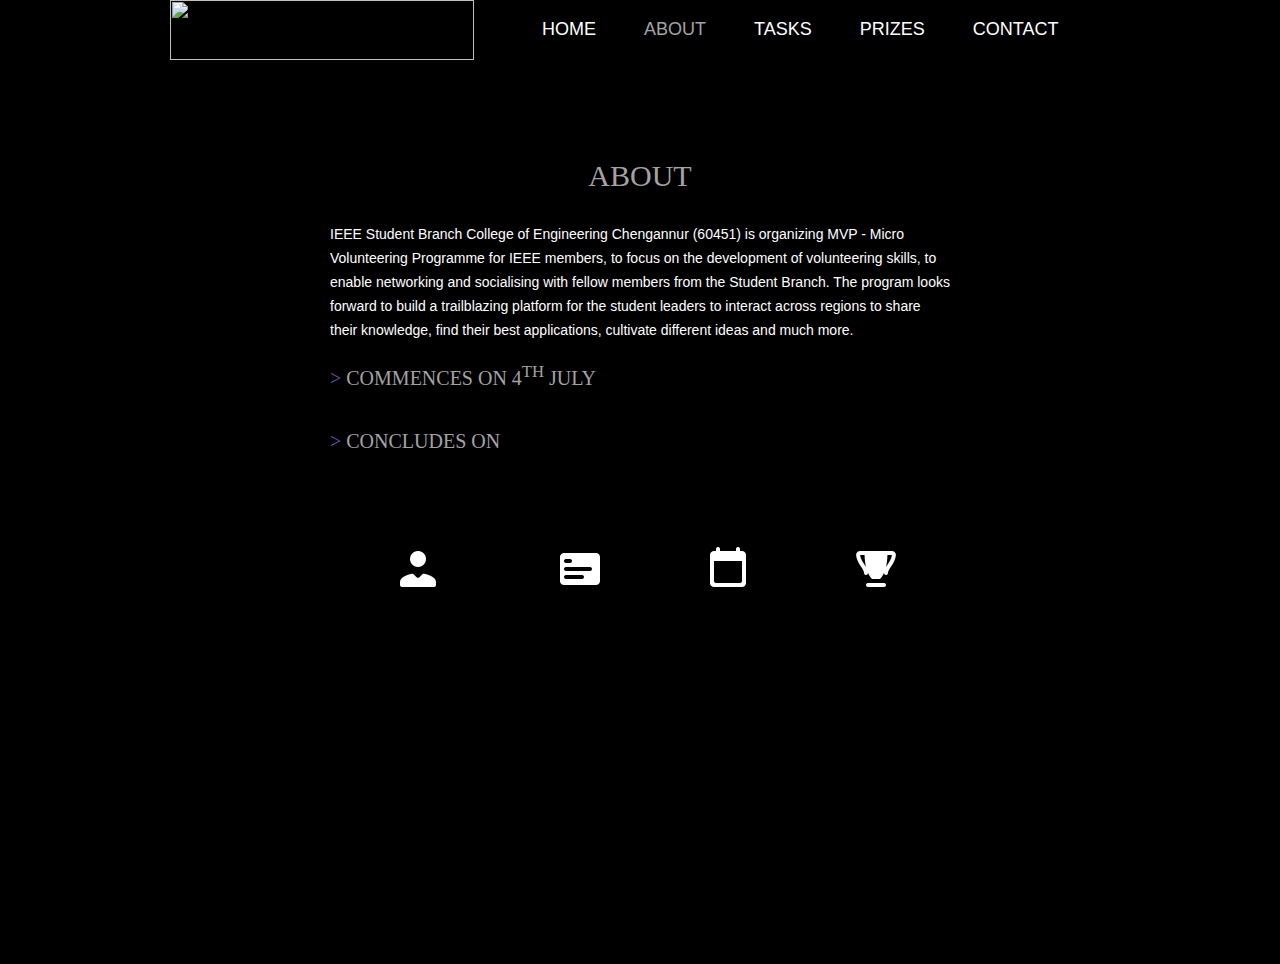
==== about.html @ 2167cbf6 "page made responsive. added icons" ====
<!doctype html>
<!-- Website template by freewebsitetemplates.com -->
<html>
<head>
	<meta charset="UTF-8">
	<meta name="viewport" content="width=device-width, initial-scale=1.0">
	<title>About - MVP 3.0</title>
	<link rel="stylesheet" href="css/style.css" type="text/css">
	<link rel="stylesheet" type="text/css" href="css/mobile.css">
	<script src="js/mobile.js" type="text/javascript"></script>
</head>
<body>
	<div id="page">
		<div id="navbar">
			<div>
				<a href="index.html" class="logo"><img src="img/IEEE-logo-WHITE.png" alt=""></a>
				<ul id="navigation">
					<li>
						<a href="index.html">Home</a>
					</li>
					<li class="selected">
						<a href="about.html">About</a>
					</li>
					<li class="menu">
						<a href="task.html">Tasks</a>
						<ul class="primary">
						</ul>
					</li>
					<li class="menu">
						<a href="prize.html">Prizes</a>
					</li>
					<li>
						<a href="contact.html">Contact</a>
					</li>
				</ul>
			</div>
		</div>
		<div id="body" class="about">
			<div class="body">
				<div>
					<h2>ABOUT</h2>
					<p>IEEE Student Branch College of Engineering Chengannur (60451) is organizing MVP - Micro Volunteering Programme for IEEE members, to focus on the development of volunteering skills, to enable networking and socialising with fellow members from the Student Branch. The program looks forward to build a trailblazing platform for the student leaders to interact across regions to share their knowledge, find their best applications, cultivate different ideas and much more.</p>
					<div class="dates">
						<h3><span>></span> Commences on 4<sup>th</sup> July</h3>
						<h3><span>></span> Concludes on </h3>
					</div>

					<div class="icon-row">
						<div class="icon">
							<img src="images/icons8-account-48.png" alt="Participants">
							<h1>215</h1>
							<h5>Participants</h5>
						</div> 
						<div class="icon">
							<img src="images/icons8-tasks-48.png" alt="Tasks">
							<h1>16</h1>
							<h5>Tasks</h5>
						</div> 
						<div class="icon">
							<img src="images/icons8-calendar-48.png" alt="Days">
							<h1>31</h1>
							<h5>days</h5>
						</div> 
						<div class="icon">
							<img src="images/icons8-trophy-48.png" alt="Prizes">
							<h1>25+</h1>
							<h5>Prizes</h5>
						</div> 

					</div>
				</div>
			</div>
		</div>
	</div>
</body>
</html>
---- css/style.css ----
/* Website template by freewebsitetemplates.com */
body {
	margin: 0;
	padding: 0;
	position: relative;
	width: auto;
}
body #page {
	background: url("../img/5039684.jpg") no-repeat scroll center top #000000;
	background-size:cover;
	margin: 0;
	overflow: hidden;
	padding: 0;
	width: auto;
	z-index: 3;
	/* height: 100vh; -------------------------Changes needed -----------------------------*/
}
.index{
	height: 100vh;
}
a {
	text-decoration: none;
	outline: none;
}
a:active {
	background: none;
}
img {
	border: none;
}
/*-------------------------------------------FONTS---------------------------------------------*/
@font-face {
	font-family: 'audiowide-regular-webfont';
	src: url('../fonts/audiowide-regular-webfont.eot');
	src: url('../fonts/audiowide-regular-webfont.woff') format('woff'), url('../fonts/audiowide-regular-webfont.ttf') format('truetype'), url('../fonts/audiowide-regular-webfont.svg') format('svg');
}
/*----------------------------------------header-styles---------------------------------------*/
#navbar {
	background: url(../images/bg-transparent1.png) repeat;
	margin: 0;
	min-height: 60px;
	padding: 0;
	width: auto;
}
#navbar div {
	margin: 0 auto;
	max-width: 940px;
	min-height: 60px;
	padding: 0 10px;
}
#navbar div a.logo {
	display: block;
	float: left;
	height: 60px;
	margin: 0 44px 0 0;
	padding: 0;
	width: 304px;
}
#navbar div a img {
	display: block;
	margin: 0;
	padding: 3px auto;
	width: 100%; /* or any custom size */
    height: 100%; 
    object-fit:contain;
}
#navbar div ul {
	display: inline-block;
	/* float: left; */
	list-style: none;
	margin: 0;
	padding: 0;
	width: auto;
}
#navbar div ul li {
	float: left;
	margin: 0;
	padding: 0;
	width: auto;
}
#navbar div ul li a {
	color: #ffffff;
	display: block;
	font-family: Arial;
	font-size: 18px;
	font-weight: normal;
	line-height: 59px;
	margin: 0;
	min-height: 60px;
	padding: 0 24px;
 *padding: 0 23px; 
	text-align: center;
	text-transform: uppercase;
	width: auto;
}
#navbar div ul li a:hover {
	background-color: #620031;
	color: #ffffff;
}
#navbar div ul li.selected a {
	background-color: #000000;
	color: #a3a3a3;
}
#navbar div ul li.menu {
	position: relative;
}
#navbar div ul li.menu ul {
	display: block;
	left: -99999px;
	list-style: none;
	margin: 0;
	padding: 0;
	position: absolute;
	top: 60px;
	width: 142px;
	z-index: 50;
}
#navbar div ul li.menu:hover ul.primary {
	left: 31px;
}
#navbar div ul li.menu ul.primary.selected {
	left: 31px;
}
#navbar div ul li.menu:hover ul.secondary {
	left: -20px;
}
#navbar div ul li.menu ul.secondary.selected {
	left: -20px;
}
#navbar div ul li.menu ul li {
	margin: 0;
	padding: 0;
	width: auto;
}
#navbar div ul li.menu ul li a {
	background-color: #620031;
	color: #ffffff;
	display: block;
	font-family: Arial;
	font-size: 18px;
	font-weight: normal;
	line-height: 60px;
	margin: 0;
	min-height: 60px;
	padding: 0 10px;
	text-align: center;
	text-transform: uppercase;
	width: auto;
}
#navbar div ul li.menu ul.primary.selected li a, #header div ul li.menu ul.secondary.selected li a {
	background-color: #000000;
	color: #a3a3a3;
}
/*----------------------------------------body-home-styles---------------------------------------*/
#body {
	background-color: rgba(0,0,0,0.75);
	margin: 0;
	min-height: 808px;
	overflow: hidden;
	padding: 0;
	width: 100%;
}
#body.home {
	background: none;
	margin: 0;
	min-height: 1308px;
	position: relative;
	overflow: hidden;
	padding: 0;
	width: 100%;
}
#body .task{
	min-height: 1308px;
}
#body.home .header {
	background: none;
	margin: 0;
	overflow: hidden;
	padding: 0;
	width: 100%;
	height: 80vh;
}
#body .header div {
	margin: 0 auto;
	max-width: 960px;
	overflow: hidden;
	padding: 65px 0 40px;
}
#body .header div h1 {
	color: #FFFFFF;
	display: block;
	font-family: audiowide-regular-webfont;
	font-size: 36px;
	font-weight: normal;
	line-height: 36px;
	margin: 0 auto 87px;
	padding: 0;
	text-align: center;
	text-transform: uppercase;
	width: 940px;
}
/* #body .full{
	background-color: rgba(0,0,0,0.75);
} */
#body.home .header #logo {
	margin: 15vh auto;
    border-radius: 20px;
	max-width: 800px;
	background-color: rgba(0,0,0,0.70);
	/* background: url(../images/bg-transparent1.png) repeat; */
	/* box-shadow: 5px 10px 18px #888888; */
	overflow: hidden;
	padding: 0 10px;	
	height: 60vh;
}
#body.home .header #logo div{
	position: relative;
	margin: auto;
	height: 265px;
	padding: auto;
}
#body.home .header #logo div img.ieee25 {
	display: block;
	left: 60px;
	/* margin-left: 30px; */
	padding: auto;
	position: absolute;
	top: 57px;
    min-height: 200px;
	min-width: 200px;
	height: 200px;
	/* z-index: 50; */
	
}

#body.home .header #logo div img.mvp {
	display: block;
	float: right;
	margin: 0px; 
	padding: auto;
	right: 0px;
	top: 5px;
	position: absolute;
	width: 600px;
	height: 300px;
	/* z-index: 60; */
}
#body.home .header #logo div h2 {
	color:rgb(195, 187, 187);
	/* display: block; */
	display: flex;
	justify-content: center;
	font-family: Arial;
	font-size: 34px;
	font-weight: normal;
	line-height: 43px;
	margin: auto;
	margin-top: 2px;
	padding: auto;
	padding-left: 10px;	
	top: 250px;
	left: 65px;
	position: absolute;
	text-align: center;
	width : fit-content;
	/* z-index: 60; */
}
#body.home .header div a.more {
	background-color: #5a5353;
	color: #a3a3a3;
	display: flex;
	justify-content: center;
	font-family: Arial;
	font-size: 18px;
	font-weight: normal;
	height: 49px;
	line-height: 49px;
	margin: auto;
	margin-top: 15px;
	padding: 0;	
	text-align: center;
	text-transform: uppercase;
	position: relative;
	width: 180px;
	/* z-index: 55; */
}
#body.home .header div a.more:hover {
	background-color: #ab000b;
	color: #ffffff;
}
/* #body.home .header div h3 {
	background: url("../images/bg-transparent1.png") repeat;
	color: #A3A3A3;
	float: left;
	font-family: audiowide-regular-webfont;
	font-size: 23px;
	font-weight: normal;
	line-height: 23px;
	margin: 96px 0 0;
 *margin: 102px 0 0;
	min-height: 27px;
	padding: 17px 0 10px;
	position: relative;
	text-align: center;
	text-transform: uppercase;
	width: 940px;
}
#body.home .header div ul {
	display: inline-block;
	list-style: none outside none;
	margin: 0 0 -6px;
	overflow: hidden;
	padding: 0;
	width: auto;
}
#body.home .header div ul li:first-child {
	padding: 0;
}
#body.home .header div ul li {
	border: medium none;
	float: left;
	margin: 0;
	padding: 0;
	width: auto;
}
#body.home .header div ul li a {
	display: block;
	float: none;
	height: 156px;
	margin: 0;
	padding: 0;
	width: 235px;
}
#body.home .header div ul li a img {
	cursor: pointer;
	filter: alpha(opacity=100);
	opacity: 1.0;
	display: block;
	margin: 0;
	padding: 0;
	width: auto;
}
#body.home .header div ul li a img:hover {
	filter: alpha(opacity=70);
	opacity: 0.7;
} */
#body.home .body {
	background-color: #630031;
	margin: 0;
	min-height: 168px;
	overflow: hidden;
	padding: 0;
	width: 100%;
}
#body.home .body div {
	margin: 0 auto;
	max-width: 940px;
	overflow: hidden;
	padding: 31px 10px 0;
}
#body.home .body div h1 {
	color: #FFFFFF;
	display: block;
	font-family: audiowide-regular-webfont;
	font-size: 32px;
	font-weight: normal;
	line-height: 32px;
	margin: 0 auto 24px;
	padding: 0;
	text-align: center;
	text-transform: uppercase;
	width: 780px;
}
#body.home .body div p {
	color: #ffffff;
	display: block;
	font-family: Arial;
	font-size: 18px;
	font-weight: normal;
	line-height: 24px;
	margin: 0 auto;
	padding: 0;
	text-align: center;
	width: 780px;
}
#body.home .body div p a {
	color: #ffffff;
	font-family: Arial;
	font-size: 18px;
	font-weight: normal;
	line-height: 24px;
	margin: 0 auto;
	padding: 0;
	text-decoration: underline;
}
#body.home .body div p a:hover {
	color: #a3a3a3;
}
#body.home .footer {
	background-color: #000000;
	margin: 0;
	overflow: hidden;
	padding: 0;
	width: 100%;
}
#body.home .footer div {
	margin: 0 auto;
	max-width: 960px;
	overflow: hidden;
	padding: 32px 0 16px;
}
#body.home .footer div ul {
	display: inline-block;
	list-style: none;
	margin: 0;
	overflow: hidden;
	padding: 0;
	width: auto;
}
#body.home .footer div ul li:first-child {
	float: left;
	margin: 0 10px;
	padding: 0;
	width: 460px;
}
#body.home .footer div ul li {
	float: left;
	margin: 0 0 0 10px;
	padding: 0 0 0 20px;
	width: 440px;
}
#body.home .footer div ul li h1 {
	color: #FFFFFF;
	font-family: audiowide-regular-webfont;
	font-size: 32px;
	font-weight: normal;
	line-height: 32px;
	margin: 0 0 44px;
	padding: 0;
	text-align: left;
	text-transform: uppercase;
	width: auto;
}
#body.home .footer div ul li a {
	display: block;
	height: 258px;
	margin: 0;
	position: relative;
	padding: 0;
	width: 460px;
}
#body.home .footer div ul li a img {
	cursor: pointer;
	filter: alpha(opacity=100);
	opacity: 1.0;
	display: block;
	margin: 0;
	padding: 0;
	width: auto;
}
#body.home .footer div ul li a:hover img {
	filter: alpha(opacity=70);
	opacity: 0.7;
}
#body.home .footer div ul li a span {
	background: url(../images/icons.png) no-repeat 0 -152px;
	display: block;
	height: 72px;
	left: 199px;
	margin: 0;
	padding: 0;
	position: absolute;
	top: 94px;
	width: 62px;
}
#body.home .footer div ul li a:hover span {
	background: url(../images/icons.png) no-repeat 0 -226px;
}
#body.home .footer div ul li ul {
	display: inline-block;
	list-style: none outside none;
	margin: 0;
	overflow: hidden;
	padding: 0;
	width: 440px;
}
#body.home .footer div ul li ul li {
	border-top: 1px solid #A3A3A3;
	float: none;
	margin: 0;
	overflow: hidden;
	padding: 39px 10px 38px 0;
	width: 440px;
}
#body.home .footer div ul li ul li:first-child {
	border: medium none;
	margin: 0;
	padding: 0 0 38px;
	width: 440px;
}
#body.home .footer div ul li ul li a {
	display: block;
	float: left;
	height: 90px;
	margin: 0 20px 0 0;
	padding: 0;
	width: 100px;
}
#body.home .footer div ul li ul li a img {
	cursor: pointer;
	filter: alpha(opacity=100);
	opacity: 1.0;
	display: block;
	margin: 0;
	padding: 0;
	width: auto;
}
#body.home .footer div ul li ul li a img:hover {
	filter: alpha(opacity=70);
	opacity: 0.7;
}
#body.home .footer div ul li ul li h1 {
	color: #A3A3A3;
	float: left;
	font-family: audiowide-regular-webfont;
	font-size: 23px;
	font-weight: normal;
	line-height: 23px;
	margin: 0;
	padding: 4px 0 8px;
	text-align: left;
	text-transform: uppercase;
	width: 310px;
}
#body.home .footer div ul li ul li span {
	color: #FFFFFF;
	display: block;
	float: left;
	font-family: Arial;
	font-size: 14px;
	font-weight: normal;
	line-height: 14px;
	margin: 0 0 10px;
	padding: 0;
	text-align: left;
	text-transform: uppercase;
	width: 310px;
}
#body.home .footer div ul li ul li a.more {
	background-color: #3c0f38;
	color: #ffffff;
	display: block;
	float: right;
	font-family: Arial;
	font-size: 14px;
	font-weight: normal;
	height: 31px;
	line-height: 31px;
	margin: 0;
	padding: 0;
	text-align: center;
	text-transform: uppercase;
	width: 120px;
}
#body.home .footer div ul li ul li a.more:hover {
	background-color: #620031;
}
/*----------------------------------------body-styles---------------------------------------*/
/* ------------------------------------------About Page-----------------------------------------  */

/* #body.about .header {
	background: url("../img/5039684.jpg") no-repeat scroll center top #000000;
	margin: 0;
	min-height: 455px;
	padding: 0;
	width: 100%;
} */
/* #body.about .header div h1, #body .header div h1 {
	color: #FFFFFF;
	display: block;
	font-family: audiowide-regular-webfont;
	font-size: 36px;
	font-weight: normal;
	line-height: 36px;
	margin: 0 auto 87px;
	padding: 0;
	text-align: center;
	text-transform: uppercase;
	width: 940px;
} */
/* #body.about .header div h2 {
	color: #FFFFFF;
	display: block;
	font-family: audiowide-regular-webfont;
	font-size: 32px;
	font-weight: normal;
	line-height: 32px;
	margin: 0 auto 24px;
	padding: 0;
	text-align: center;
	text-transform: uppercase;
	width: 820px;
}
#body.about .header div p {
	color: #ffffff;
	display: block;
	font-family: Arial;
	font-size: 18px;
	font-weight: normal;
	line-height: 24px;
	margin: 0 auto;
	padding: 0;
	text-align: center;
	width: 820px;
}
#body.about .header div p a {
	color: #ffffff;
	font-family: Arial;
	font-size: 18px;
	font-weight: normal;
	line-height: 24px;
	margin: 0;
	padding: 0;
	text-decoration: underline;
}
#body.about .header div p a:hover {
	color: #a3a3a3;
} */
#body.about {
	background: none;
	display: flex;
	flex-direction: column;
	align-self: center;
    justify-content: flex-start;
	min-height: 100vh;
}

#body.about .body {
	background: none;
	margin: 0;
	margin-top: 3%;
	min-height: 253px;
	overflow: hidden;
	padding: 0;

}
#body.about .body div {
	margin: 0 auto;
	max-width: min-content;
	overflow: hidden;
	padding: 36px 10px 35px;
}
#body.about .body div h2 {
	color: #A3A3A3;
	position: relative;
	font-family: audiowide-regular-webfont;
	font-size: 30px;
	font-weight: normal;
	line-height: 40px;
	margin: 18px 0 26px;
	padding: 0;
	text-align: center;
	text-transform: uppercase;
	/* text-decoration: underline; */
	width: 620px;
}
#body.about .body div p {
	color: #ffffff;
	display: block;
	font-family: Arial;
	font-size: 14px;
	font-weight: normal;
	line-height: 24px;
	margin: 0;
	padding: 0;
	text-align: left;
	width: 620px;
}
#body.about .body div .dates {
	display: flex;
	flex-direction: column	;
	margin: 20;
	padding: 0;
	width: min-content;
}
#body.about .body div .dates h3 span {
	display: inline-block;
	background: -webkit-linear-gradient(#9c27b0 23.6%, #00bcd4 93.6%);
	background-clip: text;
	-webkit-text-fill-color: transparent;
}
#body.about .body div .dates h3 {
	display: inline-block;
	color: #A3A3A3;
	font-family: audiowide-regular-webfont;
	font-size: 20px;
	font-weight: normal;
	margin-top: 10;
	padding: 0;
	text-align: left;
	text-transform: uppercase;
	width: 620px;
}
#body.about .body div .icon-row{
	display: flex;
	justify-content: space-around;
	column-gap: 80px;
	text-align: center;
}
#body.about .body div .icon-row .icon{
	display: block;
}
#body.about .body div .icon-row .icon h1{
	font-family: audiowide-regular-webfont;
	font-size: 30px;
}
#body.about .body div .icon-row .icon h5{
	font-size: 16px;
	font-weight: normal;
}


@media only screen and (max-width: 600px) {
	#body.about .body div .icon-row{
		display: flex;
		flex-direction: column;
	}
  }
/* #body.about .footer {
	background: none;
	margin: 0;
	min-height: 366px;
	padding: 0;
	width: 100%;
}
#body.about .footer div {
	margin: 0 auto;
	overflow: hidden;
	padding: 79px 0 0 10px;
	width: 950px;
}
#body.about .footer div h2 {
	color: #A3A3A3;
	float: right;
	font-family: audiowide-regular-webfont;
	font-size: 23px;
	font-weight: normal;
	line-height: 23px;
	margin: 34px 0 24px;
	padding: 0;
	text-align: left;
	text-transform: uppercase;
	width: 557px;
}
#body.about .footer div p {
	color: #ffffff;
	display: block;
	float: right;
	font-family: Arial;
	font-size: 18px;
	font-weight: normal;
	line-height: 24px;
	margin: 0 auto;
	padding: 0;
	text-align: left;
	width: 557px;
}
#body.about .footer div p a {
	color: #ffffff;
	font-family: Arial;
	font-size: 18px;
	font-weight: normal;
	line-height: 24px;
	margin: 0 auto;
	padding: 0;
	text-decoration: underline;
}
#body.about .footer div p a:hover {
	color: #a3a3a3;
}
#body.about .footer div img {
	float: left;
	display: block;
	margin: 0;
	padding: 0;
	width: auto;
}
#body.about .section {
	background-color: #3c0f38;
	margin: 0;
	min-height: 234px;
	padding: 0;
	width: auto;
}
#body.about .section div {
	margin: 0 auto;
	max-width: 960px;
	overflow: hidden;
	padding: 58px 0 55px;
}
#body.about .section div h2 {
	color: #A3A3A3;
	display: block;
	font-family: audiowide-regular-webfont;
	font-size: 23px;
	font-weight: normal;
	line-height: 23px;
	margin: 0 auto 26px;
	padding: 0;
	text-align: center;
	text-transform: uppercase;
	width: 780px;
}
#body.about .section div p {
	color: #ffffff;
	display: block;
	font-family: Arial;
	font-size: 14px;
	font-weight: normal;
	line-height: 24px;
	margin: 0 auto;
	padding: 0;
	text-align: center;
	width: 780px;
}
#body.about .section div p a {
	color: #ffffff;
	font-family: Arial;
	font-size: 14px;
	font-weight: normal;
	line-height: 24px;
	margin: 0;
	padding: 0;
	text-decoration: underline;
}
#body.about .section div p a:hover {
	color: #a3a3a3;
} */
#body .header {
	margin: 0 auto;
	padding: 0;
	width: 100%;
}
#body .header div ul {
	display: inline-block;
	max-width: 940px;
	list-style: none outside none;
	margin: 0;
	padding: 3px 10px 0;
}
#body .header div ul li:first-child {
	border: none;
	padding: 0 0 38px;
}
#body .header div ul li {
	border-top: 1px solid #A3A3A3;
	margin: 0;
	overflow: hidden;
	padding: 38px 0;
	width: auto;
}
#body .header div ul li a {
	display: block;
	float: left;
	height: 217px;
	margin: 0 40px 0 0;
	padding: 0;
	width: 380px;
}
#body .header div ul li a img {
	cursor: pointer;
	filter: alpha(opacity=100);
	opacity: 1.0;
	display: block;
	margin: 0;
	padding: 0;
	width: auto;
}
#body .header div ul li a img:hover {
	filter: alpha(opacity=70);
	opacity: 0.7;
}
#body .header div ul li div {
	float: left;
	margin: 0;
	overflow: hidden;
	padding: 0;
	width: 520px;
}
#body .header div ul li div h1 {
	color: #A3A3A3;
	font-family: audiowide-regular-webfont;
	font-size: 23px;
	font-weight: normal;
	line-height: 23px;
	margin: 0 0 26px;
	padding: 0;
	text-align: left;
	text-transform: uppercase;
	width: 520px;
}
#body .header div ul li div p {
	color: #FFFFFF;
	font-family: Arial;
	font-size: 14px;
	font-weight: normal;
	line-height: 24px;
	margin: 0 0 41px;
	padding: 0;
	text-align: left;
	width: 520px;
}
#body .header div ul li div p a {
	color: #FFFFFF;
	display: inline;
	float: none;
	font-family: Arial;
	font-size: 14px;
	font-weight: normal;
	height: auto;
	line-height: 24px;
	margin: 0;
	padding: 0;
	text-decoration: underline;
	width: auto;
}
#body .header div ul li div p a:hover {
	color: #a3a3a3;
}
#body .header div ul li div a.more {
	background-color: #3c0f38;
	color: #ffffff;
	display: block;
	float: right;
	font-family: Arial;
	font-size: 14px;
	font-weight: normal;
	height: 31px;
	line-height: 31px;
	margin: 0;
	padding: 0;
	text-align: center;
	text-transform: uppercase;
	width: 120px;
}
#body .header div ul li div a.more:hover {
	background-color: #620031;
}
#body .header div img {
	display: block;
	margin: 0 auto;
	padding: 3px 0 0;
	width: auto;
}
#body .header div h2 {
	color: #A3A3A3;
	display: block;
	font-family: audiowide-regular-webfont;
	font-size: 23px;
	font-weight: normal;
	line-height: 23px;
	margin: 0 auto;
	padding: 53px 0 27px;
	text-align: center;
	text-transform: uppercase;
	width: 780px;
}
#body .header div p {
	color: #FFFFFF;
	display: block;
	font-family: Arial;
	font-size: 14px;
	font-weight: normal;
	line-height: 24px;
	margin: 0 auto 48px;
	padding: 0;
	text-align: center;
	width: 780px;
}
#body .header div p a {
	color: #ffffff;
	font-family: Arial;
	font-size: 14px;
	font-weight: normal;
	line-height: 24px;
	margin: 0 auto;
	padding: 0;
	text-decoration: underline;
}
#body .header div p a:hover {
	color: #a3a3a3;
}
#body .header div .article {
	float: left;
	margin: 0 40px 0 10px;
	padding: 0;
	width: 560px;
}
#body .header div .article ul {
	display: inline-block;
	list-style: none outside none;
	margin: 0;
	padding: 3px 0 0;
	width: 560px;
}
#body .header div .article ul li:first-child {
	border: none;
	padding: 0 0 38px;
}
#body .header div .article ul li {
	border-top: 1px solid #a3a3a3;
	margin: 0;
	overflow: hidden;
	padding: 38px 0 38px;
	width: auto;
}
#body .header div .article ul li a {
	display: block;
	height: 241px;
	margin: 0 0 29px;
	padding: 0;
	width: 560px;
}
#body .header div .article ul li a img {
	cursor: pointer;
	filter: alpha(opacity=100);
	opacity: 1.0;
	display: block;
	margin: 0;
	padding: 0;
	width: auto;
}
#body .header div .article ul li a img:hover {
	filter: alpha(opacity=70);
	opacity: 0.7;
}
#body .header div .article ul li h1 {
	color: #A3A3A3;
	font-family: audiowide-regular-webfont;
	font-size: 23px;
	font-weight: normal;
	line-height: 23px;
	margin: 0 0 8px;
	padding: 0;
	text-align: left;
	text-transform: uppercase;
	width: auto;
}
#body .header div .article ul li span {
	color: #FFFFFF;
	display: block;
	font-family: Arial;
	font-size: 14px;
	font-weight: normal;
	line-height: 14px;
	margin: 0 0 28px;
	padding: 0;
	text-align: left;
	text-transform: uppercase;
	width: auto;
}
#body .header div .article ul li p {
	color: #FFFFFF;
	font-family: Arial;
	font-size: 14px;
	font-weight: normal;
	line-height: 24px;
	margin: 0 0 29px;
	padding: 0;
	text-align: left;
	width: auto;
}
#body .header div .article ul li p a {
	color: #FFFFFF;
	display: inline;
	float: none;
	font-family: Arial;
	font-size: 14px;
	font-weight: normal;
	height: auto;
	line-height: 24px;
	margin: 0;
	padding: 0;
	text-decoration: underline;
	width: auto;
}
#body .header div .article ul li p a:hover {
	color: #a3a3a3;
}
#body .header div .article ul li a.more {
	background-color: #3c0f38;
	color: #ffffff;
	display: block;
	float: right;
	font-family: Arial;
	font-size: 14px;
	font-weight: normal;
	height: 31px;
	line-height: 31px;
	margin: 0;
	padding: 0;
	text-align: center;
	text-transform: uppercase;
	width: 120px;
}
#body .header div .article ul li a.more:hover {
	background-color: #620031;
}
#body .header div .sidebar {
	float: left;
	margin: 0;
	padding: 0;
	width: 340px;
}
#body .header div .sidebar ul {
	display: inline-block;
	list-style: none;
	margin: 0;
	padding: 0;
	width: 340px;
}
#body .header div .sidebar ul li:first-child {
	border: medium none;
	padding: 0 0 34px;
}
#body .header div .sidebar ul li {
	border-top: 1px solid #A3A3A3;
	margin: 0;
	overflow: hidden;
	padding: 32px 0 34px;
	width: auto;
}
#body .header div .sidebar ul li h1 {
	color: #FFFFFF;
	font-family: audiowide-regular-webfont;
	font-size: 32px;
	font-weight: normal;
	line-height: 32px;
	margin: 0 0 25px;
	padding: 0;
	text-align: left;
	text-transform: uppercase;
	width: 340px;
}
#body .header div .sidebar ul li a {
	display: block;
	float: none;
	height: 187px;
	margin: 0 0 29px;
	padding: 0;
	width: 34px;
}
#body .header div .sidebar ul li a img {
	cursor: pointer;
	filter: alpha(opacity=100);
	opacity: 1.0;
	display: block;
	margin: 0;
	padding: 0;
	width: auto;
}
#body .header div .sidebar ul li a img:hover {
	filter: alpha(opacity=70);
	opacity: 0.7;
}
#body .header div .sidebar ul li h2 {
	color: #A3A3A3;
	font-family: audiowide-regular-webfont;
	font-size: 23px;
	font-weight: normal;
	line-height: 23px;
	margin: 0 0 7px;
	padding: 0;
	text-align: left;
	text-transform: uppercase;
	width: auto;
}
#body .header div .sidebar ul li span {
	color: #ffffff;
	display: block;
	font-family: Arial;
	font-size: 14px;
	font-weight: normal;
	line-height: 14px;
	margin: 0;
	padding: 0;
	text-align: left;
	text-transform: uppercase;
	width: auto;
}
#body .header div .sidebar ul li ul {
	display: inline-block;
	list-style: none outside none;
	margin: 0;
	padding: 12px 0 0;
	width: 340px;
}
#body .header div .sidebar ul li ul li:first-child {
	padding: 0;
}
#body .header div .sidebar ul li ul li {
	border: medium none;
	margin: 0 0 26px;
	overflow: hidden;
	padding: 0;
	width: auto;
}
#body .header div .sidebar ul li ul li a {
	display: block;
	float: left;
	height: 54px;
	margin: 0 20px 0 0;
	padding: 0;
	width: 60px;
}
#body .header div .sidebar ul li ul li a img {
	cursor: pointer;
	filter: alpha(opacity=100);
	opacity: 1.0;
	display: block;
	margin: 0;
	padding: 0;
	width: auto;
}
#body .header div .sidebar ul li ul li a img:hover {
	filter: alpha(opacity=70);
	opacity: 0.7;
}
#body .header div .sidebar ul li ul li h2 {
	color: #A3A3A3;
	float: left;
	font-family: audiowide-regular-webfont;
	font-size: 23px;
	font-weight: normal;
	line-height: 23px;
	margin: 6px 0 11px;
	padding: 0;
	text-align: left;
	text-transform: uppercase;
	width: 260px;
}
#body .header div .sidebar ul li ul li span {
	color: #ffffff;
	display: block;
	float: left;
	font-family: Arial;
	font-size: 14px;
	line-height: 14px;
	margin: 0;
	padding: 0;
	text-align: left;
	text-transform: uppercase;
	width: auto;
}
#body .header div .article img {
	display: block;
	margin: 3px 0 29px;
	padding: 0;
	width: auto;
}
#body .header div .article h1 {
	color: #A3A3A3;
	font-family: audiowide-regular-webfont;
	font-size: 23px;
	font-weight: normal;
	line-height: 23px;
	margin: 0 0 7px;
	padding: 0;
	text-align: left;
	text-transform: uppercase;
	width: auto;
}
#body .header div .article span {
	color: #FFFFFF;
	display: block;
	font-family: Arial;
	font-size: 14px;
	font-weight: normal;
	line-height: 14px;
	margin: 0 0 29px;
	padding: 0;
	text-align: left;
	text-transform: uppercase;
	width: auto;
}
#body .header div .article p {
	color: #FFFFFF;
	font-family: Arial;
	font-size: 14px;
	font-weight: normal;
	line-height: 24px;
	margin: 0 0 24px;
	padding: 0;
	text-align: left;
	width: auto;
}
#body .header div .article p a {
	color: #ffffff;
	font-family: Arial;
	font-size: 14px;
	font-weight: normal;
	line-height: 24px;
	margin: 0;
	padding: 0;
	text-decoration: underline;
}
#body .header div .article p a:hover {
	color: #a3a3a3;
}
#body .header .contact h2 {
	color: #A3A3A3;
	display: block;
	font-family: audiowide-regular-webfont;
	font-size: 23px;
	font-weight: normal;
	line-height: 23px;
	margin: 0 auto;
	padding: 8px 0 62px;
	text-align: center;
	text-transform: uppercase;
	width: 500px;
}
#body .header div form {
	display: block;
	margin: 0 auto;
	padding: 0;
	width: 461px;
}
#body .header div form input {
	background-color: #A3A3A3;
	border: medium none;
	color: #000000;
	display: block;
	font-family: Arial;
	font-size: 18px;
	font-weight: normal;
	height: 43px;
	line-height: 43px;
	margin: 0 0 29px;
	padding: 0 0 0 20px;
	text-align: left;
	text-transform: uppercase;
	width: 441px;
}
#body .header div form textarea {
	background-color: #A3A3A3;
	border: medium none;
	color: #000000;
	display: block;
	font-family: Arial;
	font-size: 18px;
	font-weight: normal;
	height: 98px;
	line-height: 24px;
	margin: 0 0 31px;
	overflow: auto;
	padding: 15px 0 0 20px;
	resize: none;
	text-align: left;
	text-transform: uppercase;
	width: 441px;
}
#body .header div form input#submit {
	background-color: #3c0f38;
	color: #ffffff;
	cursor: pointer;
	display: block;
	float: right;
	font-family: Arial;
	font-size: 14px;
	font-weight: normal;
	height: 31px;
	line-height: 31px;
	margin: 0;
	padding: 0;
	text-align: center;
	text-transform: uppercase;
	width: 120px;
}
#body .header div form input#submit:hover {
	background-color: #620031;
}
/*----------------------------------------footer-styles---------------------------------------*/
#footer {
	margin: 0;
	padding: 0;

	width: auto;
}
/* #footer .connect {
	background-color: #a3a3a3;
	margin: 0;
	min-height: 84px;
	overflow: hidden;
	padding: 0;
	width: auto;
}
#footer .connect div {
	margin: 0 auto;
	max-width: 960px;
	overflow: hidden;
	padding: 24px 0 0;
}
#footer .connect div h1 {
	color: #FFFFFF;
	float: left;
	font-family: audiowide-regular-webfont;
	font-size: 23px;
	font-weight: normal;
	line-height: 23px;
	margin: 0;
	padding: 8px 25px 0 0;
	text-align: right;
	text-transform: uppercase;
	width: 525px;
}
#footer .connect div div {
	float: left;
	margin: 0;
	overflow: hidden;
	padding: 0 0 0 20px;
	width: 380px;
}
#footer .connect div div a {
	background: url(../images/icons.png) no-repeat;
	display: block;
	float: left;
	height: 36px;
	margin: 0;
	padding: 0;
	text-indent: -99999px;
	width: 18px;
}
#footer .connect div div a.facebook {
	background-position: 0 0;
	margin: 0 0 0 16px;
	width: 18px;
}
#footer .connect div div a.twitter {
	background-position: 0 -114px;
	margin: 0 0 0 28px;
	width: 44px;
}
#footer .connect div div a.googleplus {
	background-position: 0 -38px;
	margin: 0 0 0 27px;
	width: 37px;
}
#footer .connect div div a.pinterest {
	background-position: 0 -76px;
	margin: 0 0 0 29px;
	width: 30px;
}
#footer .connect div div a.facebook:hover {
	background-position: -20px 0;
}
#footer .connect div div a.twitter:hover {
	background-position: -46px -114px;
}
#footer .connect div div a.googleplus:hover {
	background-position: -38px -38px;
}
#footer .connect div div a.pinterest:hover {
	background-position: -32px -76px;
} */
#footer .footnote {
	background-color: #e3d7d7;
	margin: 194px 0 0 0;
	min-height: 84px;
	overflow: hidden;
	padding: 0;
	width: auto;
}
#footer .footnote div {
	margin: 0 auto;
	overflow: hidden;
	padding: 34px 0 0;
	width: 960px;
}
#footer .footnote div p {
	color: #000000;
	display: block;
	font-family: Arial;
	font-size: 12px;
	font-weight: normal;
	margin: 0 auto;
	padding: 0;
	text-align: center;
	text-transform: uppercase;
	width: 940px;
}
#wix {
	max-width: 728px;
	margin: 0 auto;
}
#wix a img {
	width: 100%;
}
---- css/mobile.css ----
/* Website template by freewebsitetemplates.com */
@media only screen and (min-width : 320px) and (max-width : 568px) {
	
}
@media only screen and (max-width : 568px) and (orientation : landscape) {
	
}
	@media only screen and (max-width : 918px) {
	#body {
		margin: 0;
		min-height: 1175px;
		padding: 0;
		width: 100%;
		z-index: 3;
	}
	#body.home {
		margin: 0;
		padding: 0;
		width: 100%;
	}
	#body.home .header div, #body.home .body div, #body.home .footer div, #body.about .header div, #body .header div, #body.about .body div, #body.about .footer div, #body.about .section div {
		margin: 0 auto;
		max-width: none;
		overflow: hidden;
		padding: 10% 0;
		position: relative;
		width: 95%;
	}
	#body.home .header #logo{
		max-width: 600px;
		height: 480px;;
	}
	#body.home .header #logo div {
		padding: 0;
		height: 450px;
		position: fixed;
	}
	#body.home .header #logo div img.ieee25 {
		display: block;
		justify-content: center;
		margin: 0px auto;
		padding: 0;
		position: relative;
		float: none;
		left: 0;
		top: 30px;
		
		min-height: 100px;
		min-width: 100px;
		height: 100px;
	}
	#body.home .header #logo div img.mvp {
		display: block;
		justify-content: center;
		margin: 0px auto;
		
		padding: 0;
		
		position: relative;
		float: none;
		top: 4px;		
		width: 600px;
		height: 200px;
	}
	#body.home .header #logo div h2 {
		font-size: 22px;
		display: block;
		justify-content: center;
		margin: 0px auto;
		
		padding: 0;

		position: relative;
		float: none;
		top: 0px;	
		left: 0;

	}
	#body.home .header div h1 {
		float: none;
		margin: 0;
		padding: 30% 0 10%;
		text-align: center;
		width: 100%;
	}
	#body.home .header div h2 {
		float: none;
		margin: 0;
		padding: 0 0 10% 0;
		text-align: center;
		width: 100%;
	}
	#body.home .header div a.more{
		float: none;
		margin: 0 auto;
		display: block;
		top: 400px;
		/* z-index: 55; */
	}
	#body.home .header div h3{
		margin: 106px 0 0;
		width: 100%;
	}
	#body.home .header div ul, #body.home .footer div ul, #body.home .footer div ul li ul {
		margin: 0;
		padding: 10% 0;
		width: 100%;
	}
	#body.home .header div ul li:first-child, #body.home .header div ul li {
		border: none;
		float: none;
		margin: 10% 0;
		width: 100%;
	}
	#body.home .header div ul li a{
		margin: 0 auto;
	}
	#body.home .header div ul li a img, #body .header div .article ul li a img {
		margin: 0 auto;
	}
	#body.home .body div h1, #body.home .body div p {
		width: 100%;
	}
	#body.home .footer div ul li:first-child, #body.home .footer div ul li, #body .header div .sidebar ul li ul {
		float: none;
		margin: 0 0 10%;
		padding: 0;
		width: 100%;
	}
	#body.home .footer div ul li h1, #body.home .footer div ul li ul li h1, #body.home .footer div ul li ul li span {
		float: none;
		text-align: center;
		width: 100%;
	}
	#body.home .footer div ul li a{
		height: 100%;
		width: 100%;
	}
	#body.home .footer div ul li a img{
		margin: 0 auto;
		width: 90%;
	}
	#body.home .footer div ul li a span {
		left: 46%;
		top: 39%;
	}
	#body.home .footer div ul li ul li:first-child, #body.home .footer div ul li ul li {
		width: 100%;
	}
	#body.home .footer div ul li ul li a.more{
		float: none;
		margin: 0 auto;
	}
	#body.home .footer div ul li ul li a {
		display: block;
		float: none;
		height: 90px;
		margin: 0 auto;
		padding: 0;
		width: 100px;
	}
	#body.about .header div h1, #body .header div h1, #body.about .header div h2, #body.about .header div p, #body.about .body div h2, #body.about .body div p, #body.about .footer div h2, #body.about .footer div p, #body.about .section div h2, #body.about .section div p, #body .header div ul li div h1, #body .header div ul li div p, #body .header div h2, #body .header div p, #body .header div .sidebar ul li h1, #body .header .contact h2 {
		float: none;
		text-align: center;
		width: 100%;
	}
	#body.about .body div img, #body.about .footer div img, #body .header div ul li a img, #body .header div ul li div a.more, #body .header div .article ul li a.more, #body .header div .sidebar ul li ul li a img, #body .header div .sidebar ul li a img {
		float: none;
		margin: 0 auto;
	}
	#body .header div ul, #body .header div .article ul, #body .header div .sidebar ul {
		max-width: none;
		padding: 0;
		width: 100%;
	}
	#body .header div ul li a, #body .header div .article ul li a, #body .header div .sidebar ul li a, #body .header div .sidebar ul li ul li a {
		float: none;
		height: auto;
		margin: 0 auto;
		width: auto;
	}
	#body .header div ul li div, #body .header div .article, #body .header div .sidebar {
		float: none;
		margin: 0;
		padding: 10% 0;
		width: 100%;
	}
	#body .header div .sidebar ul li ul li h2, #body .header div .sidebar ul li ul li span, #body .header div .article ul li h1, #body .header div .article ul li span, #body .header div .article ul li p, #body .header div .sidebar ul li h2, #body .header div .sidebar ul li span {
		float: none;
		padding: 2% 0 1%;
		text-align: center;
		width: 100%;
	}
	#body .header div form{
		width: 100%;
	}
	#body .header div form input, #body .header div form textarea {
		-webkit-appearance: none;
		border-radius: 0;
		margin: 0 auto 10%;
		width: 90%;
	}
	#body .header div form input#submit{
		-webkit-appearance: none;
		border-radius: 0;
		float: none;
		margin: 0 auto;
	}
	#footer{
		width: 100%;
	}
	#footer .connect{
		width: 100%;
	}
	#footer .connect div, #footer .footnote div {
		margin: 0 auto;
		padding: 10% 0;
		width: 95%;
	}
	#footer .connect div h1{
		float: none;
		font-size: 17px;
		line-height: 20px;
		margin: 0;
		padding: 0 0 10%;
		text-align: center;
		width: 100%
	}
	#footer .connect div div{
		float: none;
		margin: 0 auto;
		padding: 0;
		width: 210px;
	}
	#footer .connect div div a.facebook, #footer .connect div div a.twitter, #footer .connect div div a.googleplus, #footer .connect div div a.pinterest {
		margin: 0 10px;
	}
	#footer .footnote div p{
		width: 100%;
	}
}
@media only screen and (max-width : 959px) {
	body #page {
		margin: 0;
		padding: 0;
		width: auto;
	}
	html {
		-webkit-text-size-adjust: none;
	}
	img {
		max-width: 100%;
	}
	body #page {
		margin: 0;
		overflow: hidden;
		padding: 0;
		width: auto;
	}
	#navbar {
		min-height: 73px;
		width: 100%;
	}
	#navbar div {
		margin: 0 auto;
		max-width: none;
		min-height: 95px;
		width: 95%;
	}
	#navbar div a.logo {
		display: block;
		float: left;
		height: 50px;
		margin: 15px 0 0 0 ;
		padding: 5px;
		width: 79%;
	}
	#navbar div span#mobile-navigation {
		background: transparent url(../images/mobile/mobile-menu.png) no-repeat;
		display: block;
		height: 50px;
		margin: 6px 0 0 0;
		padding: 0 0 0 0;
		position: absolute;
		right: 3%;
		top: 14px;
		width: 50px;
		z-index: 999;
	}
	#navbar div > ul#navigation {
		background-image: none;
		background: rgba(98, 0, 49, 0.91);
		border: 1px solid #f1f2f2;
		border-radius: 0;
		display: none;
		float: none;
		height: auto;
		padding: 0;
		position: absolute;
		right: 3%;
		top: 64px;
		width: 92%;
		z-index: 1000;
	}
	#navbar div > ul#navigation > li {
		border-left: 0;
		border-top: 1px solid #f1f2f2;
		margin: 0;
		height: auto;
		padding: 0;
		position: relative;
		text-align: left;
		width: 100%;
	}
	#navbar div > ul#navigation > li:first-child {
		border-top: 0;
	}
	#navbar div > ul#navigation > li:hover {
		background-color: transparent;
	}
	#navbar div ul#navigation li a {
		border: none;
		color: #eeeced;
		display: block;
		font-family: Arial;
		font-size: 1.125em;
		font-weight: normal;
		height: 3em;
		line-height: 3.125em;
		min-height: 54px;
		padding: 0 10px;
		text-align: left;
		text-decoration: none;
		text-shadow: none;
		width: auto;
	}
	#navbar div .mobile-submenu {
		background: rgba(98, 0, 49, 0.91) url(../images/mobile/mobile-expand.png) no-repeat center;
		border-left: 1px solid #f1f2f2;
		display: inline-block;
		height: 3.4em;
		position: absolute;
		right: 0;
		top: 0;
		width: 50px;
		z-index: 0;
	}
	#navbar div ul#navigation li ul {
		background: none;
		border-top: 1px solid #f1f2f2;
		padding: 0;
		position: static;
		right: 0;
		text-align: left;
		width: 100%;
		z-index: 999;
	}
	#navbar div ul#navigation li ul, #navbar div ul#navigation li:hover ul {
		display: none;
	}
	#navbar div ul#navigation li {
		height: auto;
		width: 100%;
		z-index: 40;
	}
	#navbar div ul#navigation li ul li {
		background: rgba(98, 0, 49, 0.91);
		border-top: 1px solid #f1f2f2;
		display: block;
		height: auto;
		margin: 0;
		padding: 0;
		text-align: left;
		width: 100%;
	}
	#navbar div ul#navigation li ul li:first-child {
		border: none;
	}
	#navbar div ul#navigation li ul li a {
		background: rgba(98, 0, 49, 0.91);
		color: #eeeced;
		padding-left: 20px;
		text-align: left;
		text-decoration: none;
		width: auto;
	}
	#navbar div ul#navigation li:hover a, #navbar div ul#navigation li.selected a, #navbar div ul#navigation li:hover ul li a, #navbar div ul#navigation li:hover ul li a:hover, #navbar div ul#navigation li ul li.selected a {
		display: block;
	}
	#navbar div ul#navigation li.selected > a {
		background: rgba(0, 0, 0, 0.91);
		color: #eeeced;
		text-decoration: none;
	}
	#navbar div ul li.selected a, #navbar div ul li.selected a:hover, #navbar div ul li.menu ul#selected li.selected a {
		color: #eeeced;
		text-decoration: none;
	}
}
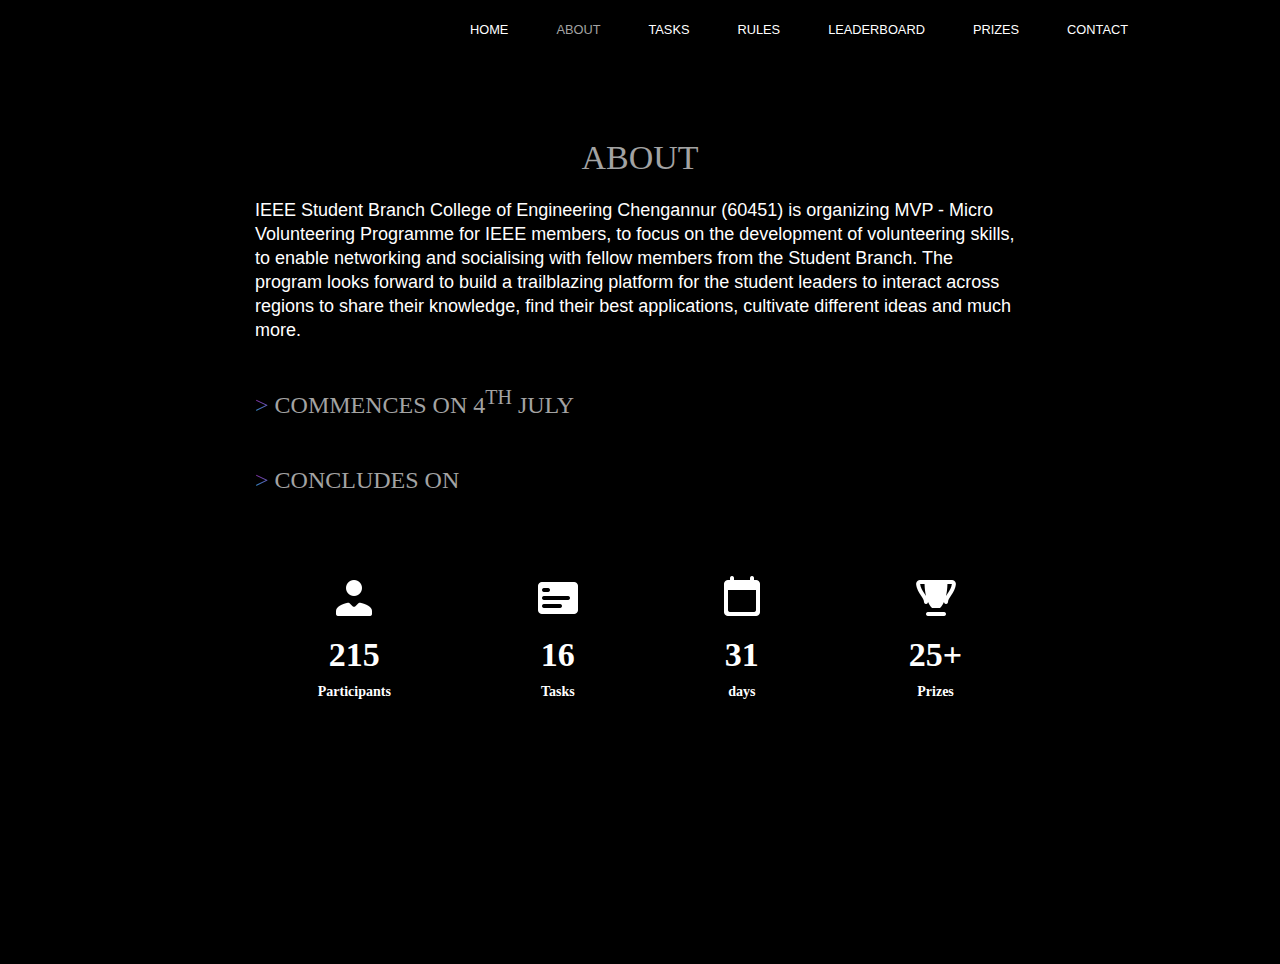
==== commit 613f5310: "Merge branch 'master' of https://github.com/rithins36/work-list" ====
--- a/about.html
+++ b/about.html
@@ -27,6 +27,12 @@
 						</ul>
 					</li>
 					<li class="menu">
+						<a href="rules.html">Rules</a>						
+					</li>
+					<li class="menu">
+						<a href="#">Leaderboard</a>					
+					</li>
+					<li class="menu">
 						<a href="prize.html">Prizes</a>
 					</li>
 					<li>
@@ -39,7 +45,13 @@
 			<div class="body">
 				<div>
 					<h2>ABOUT</h2>
-					<p>IEEE Student Branch College of Engineering Chengannur (60451) is organizing MVP - Micro Volunteering Programme for IEEE members, to focus on the development of volunteering skills, to enable networking and socialising with fellow members from the Student Branch. The program looks forward to build a trailblazing platform for the student leaders to interact across regions to share their knowledge, find their best applications, cultivate different ideas and much more.</p>
+					<p>IEEE Student Branch College of Engineering Chengannur (60451) is organizing MVP
+						 - Micro Volunteering Programme for IEEE members, to focus on the development 
+						 of volunteering skills, to enable networking and socialising with fellow 
+						 members from the Student Branch. The program looks forward to build a 
+						 trailblazing platform for the student leaders to interact across regions 
+						 to share their knowledge, find their best applications, cultivate different 
+						 ideas and much more.</p>
 					<div class="dates">
 						<h3><span>></span> Commences on 4<sup>th</sup> July</h3>
 						<h3><span>></span> Concludes on </h3>
--- a/css/style.css
+++ b/css/style.css
@@ -27,6 +27,24 @@
 }
 img {
 	border: none;
+}
+
+
+/*--------------------------------------new change in task page---------------------------------*/
+#wrapper{
+	display: flex;
+   align-items: center;
+   
+   justify-content: center;
+   
+   margin: auto;
+   height: 100vh;
+   
+
+}
+#wrapper h2{
+	font-size: 100%;
+	
 }
 /*-------------------------------------------FONTS---------------------------------------------*/
 @font-face {
@@ -41,26 +59,27 @@
 	min-height: 60px;
 	padding: 0;
 	width: auto;
+	/* transition: ease-in-out 0.3s; */
 }
 #navbar div {
-	margin: 0 auto;
-	max-width: 940px;
+	margin: 0px auto;
+	max-width: fit-content;
 	min-height: 60px;
 	padding: 0 10px;
+	
 }
 #navbar div a.logo {
-	display: block;
-	float: left;
+	display:inline-block ;	
 	height: 60px;
-	margin: 0 44px 0 0;
+	margin: 0 10px 0 0;
 	padding: 0;
 	width: 304px;
 }
 #navbar div a img {
-	display: block;
+	display: inline-block;
 	margin: 0;
 	padding: 3px auto;
-	width: 100%; /* or any custom size */
+	width: auto; /* or any custom size */
     height: 100%; 
     object-fit:contain;
 }
@@ -82,7 +101,7 @@
 	color: #ffffff;
 	display: block;
 	font-family: Arial;
-	font-size: 18px;
+	font-size: 0.8rem;
 	font-weight: normal;
 	line-height: 59px;
 	margin: 0;
@@ -215,9 +234,10 @@
 }
 #body.home .header #logo div{
 	position: relative;
-	margin: auto;
-	height: 265px;
-	padding: auto;
+	/* margin: auto; */
+	/* margin-top: 15px; */
+	height: 50vh;
+	padding: 20px;
 }
 #body.home .header #logo div img.ieee25 {
 	display: block;
@@ -249,6 +269,7 @@
 	color:rgb(195, 187, 187);
 	/* display: block; */
 	display: flex;
+	position: absolute;
 	justify-content: center;
 	font-family: Arial;
 	font-size: 34px;
@@ -269,6 +290,7 @@
 	background-color: #5a5353;
 	color: #a3a3a3;
 	display: flex;
+	position: absolute;
 	justify-content: center;
 	font-family: Arial;
 	font-size: 18px;
@@ -276,7 +298,8 @@
 	height: 49px;
 	line-height: 49px;
 	margin: auto;
-	margin-top: 15px;
+	top: 360px;
+	/* margin-top: 15px; */
 	padding: 0;	
 	text-align: center;
 	text-transform: uppercase;
@@ -396,7 +419,7 @@
 #body.home .body div p a:hover {
 	color: #a3a3a3;
 }
-#body.home .footer {
+/* #body.home .footer {
 	background-color: #000000;
 	margin: 0;
 	overflow: hidden;
@@ -564,7 +587,7 @@
 }
 #body.home .footer div ul li ul li a.more:hover {
 	background-color: #620031;
-}
+} */
 /*----------------------------------------body-styles---------------------------------------*/
 /* ------------------------------------------About Page-----------------------------------------  */
 
@@ -628,6 +651,7 @@
 } */
 #body.about {
 	background: none;
+	background-color: rgba(0,0,0,0.75);
 	display: flex;
 	flex-direction: column;
 	align-self: center;
@@ -646,7 +670,7 @@
 }
 #body.about .body div {
 	margin: 0 auto;
-	max-width: min-content;
+	max-width: max-content;
 	overflow: hidden;
 	padding: 36px 10px 35px;
 }
@@ -654,10 +678,11 @@
 	color: #A3A3A3;
 	position: relative;
 	font-family: audiowide-regular-webfont;
-	font-size: 30px;
+	font-size: 34px;
 	font-weight: normal;
 	line-height: 40px;
-	margin: 18px 0 26px;
+	margin: auto;
+	margin-bottom: 20px;
 	padding: 0;
 	text-align: center;
 	text-transform: uppercase;
@@ -668,24 +693,24 @@
 	color: #ffffff;
 	display: block;
 	font-family: Arial;
-	font-size: 14px;
-	font-weight: normal;
-	line-height: 24px;
-	margin: 0;
-	padding: 0;
-	text-align: left;
-	width: 620px;
+	font-size: 18px;
+	font-weight: normal;
+	line-height: 24px;
+	margin: 0;
+	padding: 0 0 px 0;
+	text-align: left;
+	width: 770px;
 }
 #body.about .body div .dates {
 	display: flex;
-	flex-direction: column	;
-	margin: 20;
+	flex-direction: column;
+	margin: 20px 0 0;
 	padding: 0;
 	width: min-content;
 }
 #body.about .body div .dates h3 span {
 	display: inline-block;
-	background: -webkit-linear-gradient(#9c27b0 23.6%, #00bcd4 93.6%);
+	background: linear-gradient(#9c27b0 23.6%, #00bcd4 93.6%);
 	background-clip: text;
 	-webkit-text-fill-color: transparent;
 }
@@ -693,39 +718,40 @@
 	display: inline-block;
 	color: #A3A3A3;
 	font-family: audiowide-regular-webfont;
-	font-size: 20px;
+	font-size: 24px;
 	font-weight: normal;
 	margin-top: 10;
 	padding: 0;
 	text-align: left;
 	text-transform: uppercase;
-	width: 620px;
+	width: 670px;
 }
 #body.about .body div .icon-row{
 	display: flex;
-	justify-content: space-around;
-	column-gap: 80px;
+	justify-content: start;
+	column-gap: 90px;
 	text-align: center;
 }
 #body.about .body div .icon-row .icon{
 	display: block;
+	padding: 20px;
 }
 #body.about .body div .icon-row .icon h1{
 	font-family: audiowide-regular-webfont;
-	font-size: 30px;
+	font-size: 34px;
+    color: #FFFFFF;
+	margin: 10px
 }
 #body.about .body div .icon-row .icon h5{
-	font-size: 16px;
-	font-weight: normal;
+	font-family: audiowide-regular-webfont;
+	font-size: 14px;
+    color: #FFFFFF;
+	margin: 10px
 }
 
 
-@media only screen and (max-width: 600px) {
-	#body.about .body div .icon-row{
-		display: flex;
-		flex-direction: column;
-	}
-  }
+/* @media only screen and (max-width: 600px) {
+} */
 /* #body.about .footer {
 	background: none;
 	margin: 0;
@@ -1465,7 +1491,7 @@
 } */
 #footer .footnote {
 	background-color: #e3d7d7;
-	margin: 194px 0 0 0;
+	margin:0;
 	min-height: 84px;
 	overflow: hidden;
 	padding: 0;
@@ -1489,10 +1515,21 @@
 	text-transform: uppercase;
 	width: 940px;
 }
-#wix {
+.credits{
+	position: fixed;
+    right: 0;
+    left: 0;
+    bottom: 0;
+    padding: 15px;
+    text-align: right;
+    font-size: 1.2em;
+    color: #fff;
+    z-index: 999999;
+}
+/* #wix {
 	max-width: 728px;
 	margin: 0 auto;
 }
 #wix a img {
 	width: 100%;
-}
+} */
--- a/css/mobile.css
+++ b/css/mobile.css
@@ -1,6 +1,10 @@
 /* Website template by freewebsitetemplates.com */
 @media only screen and (min-width : 320px) and (max-width : 568px) {
-	
+	#body.about .body div .icon-row{
+		display: flex;
+		flex-direction: column;
+		;
+	}
 }
 @media only screen and (max-width : 568px) and (orientation : landscape) {
 	
@@ -27,74 +31,69 @@
 		width: 95%;
 	}
 	#body.home .header #logo{
-		max-width: 600px;
-		height: 480px;;
+		max-width: 100vh;
+		height: 55vh;
+		margin: 15vh auto;
+		padding: 0;
 	}
 	#body.home .header #logo div {
-		padding: 0;
-		height: 450px;
-		position: fixed;
+		padding: 10px;
+		
+		height: 60vh;
+		position: relative;
 	}
 	#body.home .header #logo div img.ieee25 {
+		display: block;
+		justify-content: center;
+		margin: 0px auto;		
+		padding: 0 ;
+		position: absolute;
+		/* top: 50%; */
+		left: 50%;
+		transform: translate(-50%);
+		top: 0;
+		min-height: 100px;
+		min-width: 100px;
+		height: 90px;
+	}
+	#body.home .header #logo div img.mvp {
 		display: block;
 		justify-content: center;
 		margin: 0px auto;
-		padding: 0;
-		position: relative;
-		float: none;
-		left: 0;
-		top: 30px;
-		
-		min-height: 100px;
-		min-width: 100px;
-		height: 100px;
-	}
-	#body.home .header #logo div img.mvp {
-		display: block;
+		margin-top: 2px;
+		padding: 0;		
+		position: absolute;
+		left: 50%;
+		transform: translate(-50%);
+		float: none;
+		top: 10%;		
+		width: 45vh;
+		height: 25vh;
+	}
+	#body.home .header #logo div h2 {
+		font-size: 22px;
+		display: block;
+		text-align: center;
 		justify-content: center;
 		margin: 0px auto;
-		
-		padding: 0;
-		
-		position: relative;
-		float: none;
-		top: 4px;		
-		width: 600px;
-		height: 200px;
-	}
-	#body.home .header #logo div h2 {
-		font-size: 22px;
-		display: block;
-		justify-content: center;
-		margin: 0px auto;
-		
-		padding: 0;
+		margin-top: 2px;
+		padding: 0;
+		position: absolute;
+		left: 50%;
+		transform: translate(-50%);
+		float: none;
+		top: 45%;	
+	
+	}
 
-		position: relative;
-		float: none;
-		top: 0px;	
-		left: 0;
-
-	}
-	#body.home .header div h1 {
-		float: none;
-		margin: 0;
-		padding: 30% 0 10%;
-		text-align: center;
-		width: 100%;
-	}
-	#body.home .header div h2 {
-		float: none;
-		margin: 0;
-		padding: 0 0 10% 0;
-		text-align: center;
-		width: 100%;
-	}
 	#body.home .header div a.more{
 		float: none;
 		margin: 0 auto;
 		display: block;
-		top: 400px;
+		position: absolute;
+		left: 50%;
+		transform: translate(-50%);
+		top: 65%;
 		/* z-index: 55; */
 	}
 	#body.home .header div h3{
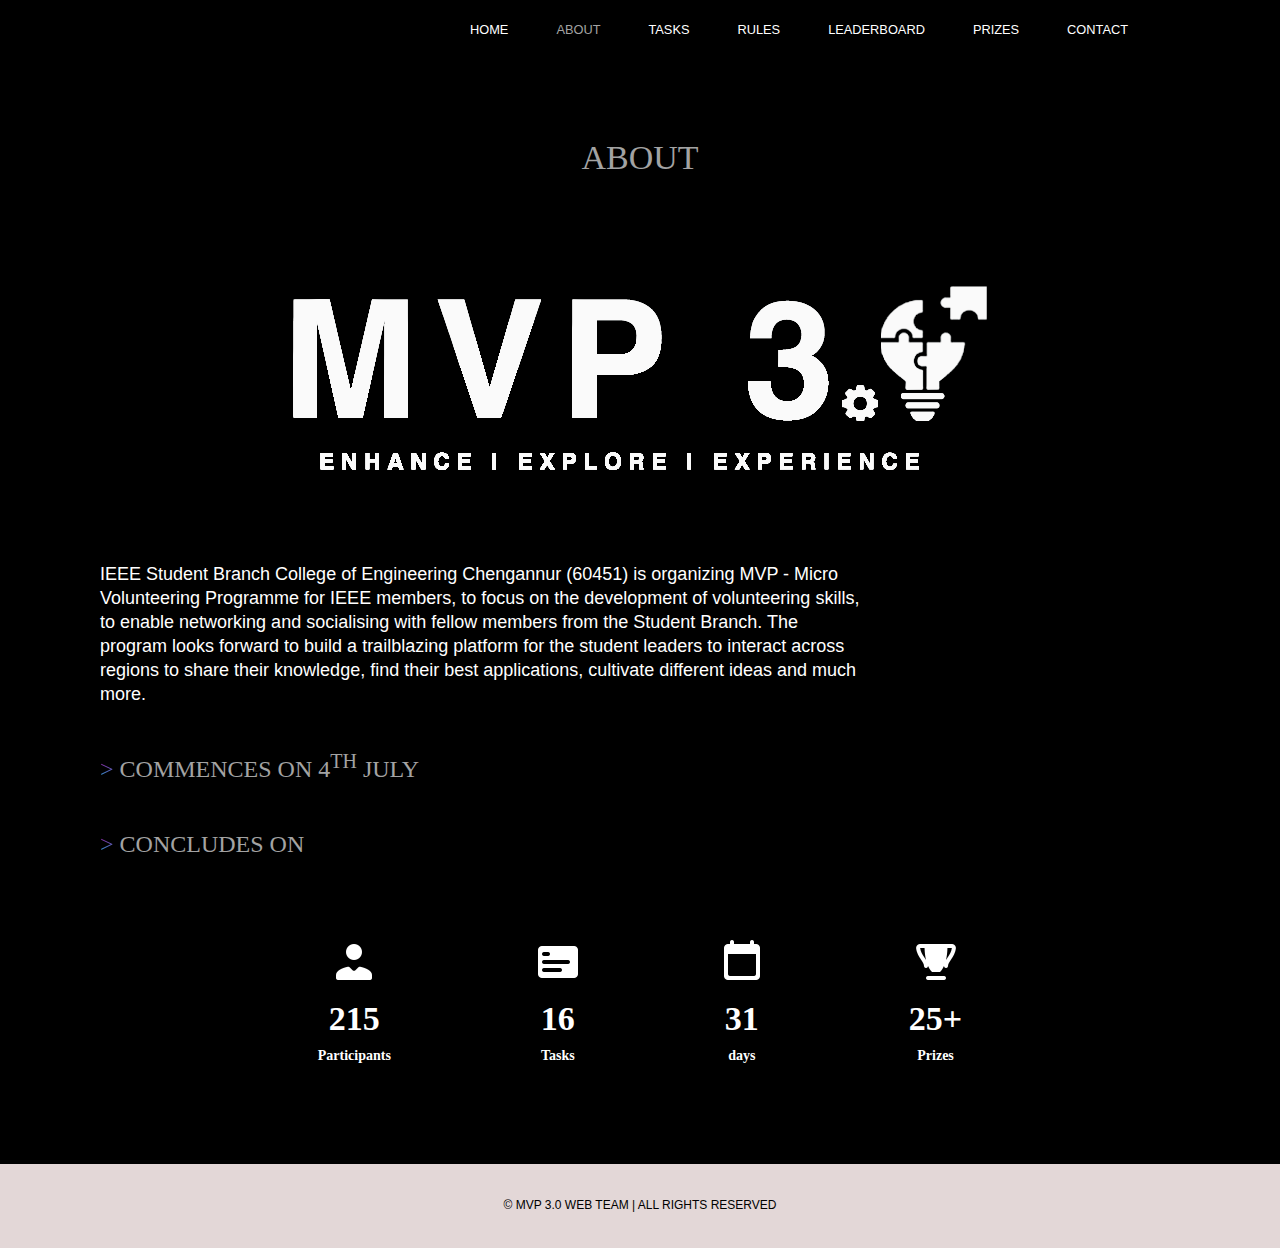
==== commit 3ed71fba: "fixed logo" ====
--- a/about.html
+++ b/about.html
@@ -1,5 +1,4 @@
 <!doctype html>
-<!-- Website template by freewebsitetemplates.com -->
 <html>
 <head>
 	<meta charset="UTF-8">
@@ -45,6 +44,7 @@
 			<div class="body">
 				<div>
 					<h2>ABOUT</h2>
+					<img class="mvp_logo" src="img/mvp title(white).png" alt="MVP 3.0">
 					<p>IEEE Student Branch College of Engineering Chengannur (60451) is organizing MVP
 						 - Micro Volunteering Programme for IEEE members, to focus on the development 
 						 of volunteering skills, to enable networking and socialising with fellow 
@@ -83,6 +83,14 @@
 				</div>
 			</div>
 		</div>
+		<div id="footer">
+			
+			<div class="footnote">
+				<div>
+					<p>&copy; MVP 3.0 WEB TEAM | ALL RIGHTS RESERVED</p>
+				</div>
+			</div>
+		</div>
 	</div>
 </body>
-</html>+</html>
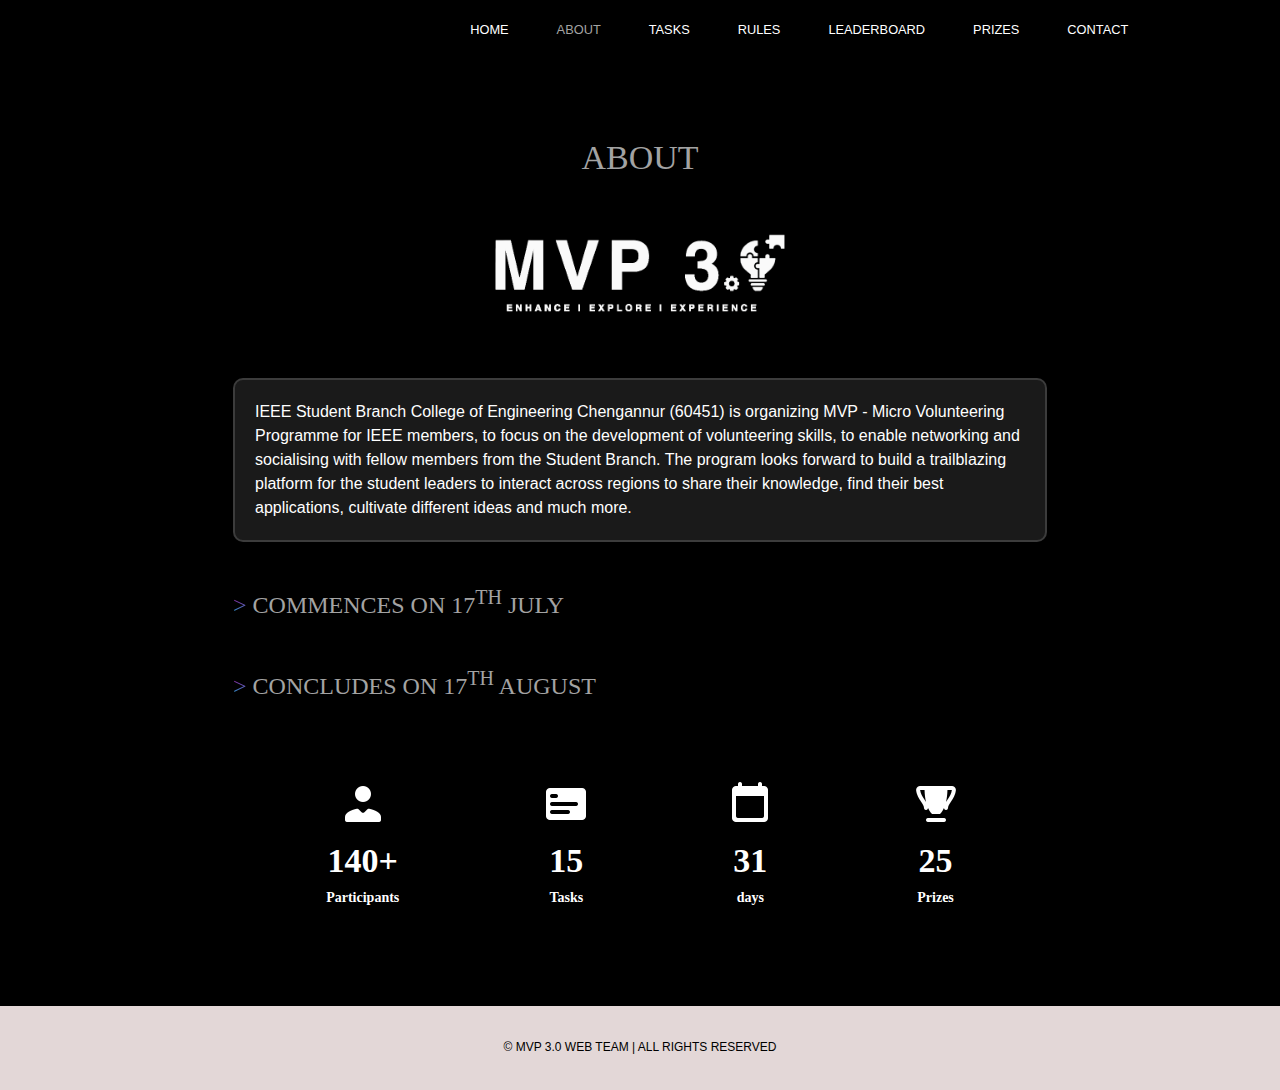
==== commit ebb6950f: "Updated about,rules pages" ====
--- a/about.html
+++ b/about.html
@@ -53,19 +53,19 @@
 						 to share their knowledge, find their best applications, cultivate different 
 						 ideas and much more.</p>
 					<div class="dates">
-						<h3><span>></span> Commences on 4<sup>th</sup> July</h3>
-						<h3><span>></span> Concludes on </h3>
+						<h3><span>></span> Commences on 17<sup>th</sup> July</h3>
+						<h3><span>></span> Concludes on 17<sup>th</sup> August</h3>
 					</div>
 
 					<div class="icon-row">
 						<div class="icon">
 							<img src="images/icons8-account-48.png" alt="Participants">
-							<h1>215</h1>
+							<h1>140+</h1>
 							<h5>Participants</h5>
 						</div> 
 						<div class="icon">
 							<img src="images/icons8-tasks-48.png" alt="Tasks">
-							<h1>16</h1>
+							<h1>15</h1>
 							<h5>Tasks</h5>
 						</div> 
 						<div class="icon">
@@ -75,7 +75,7 @@
 						</div> 
 						<div class="icon">
 							<img src="images/icons8-trophy-48.png" alt="Prizes">
-							<h1>25+</h1>
+							<h1>25</h1>
 							<h5>Prizes</h5>
 						</div> 
 
--- a/css/style.css
+++ b/css/style.css
@@ -4,6 +4,7 @@
 	padding: 0;
 	position: relative;
 	width: auto;
+	font-family: "Open Sans", sans-serif;
 }
 body #page {
 	background: url("../img/5039684.jpg") no-repeat scroll center top #000000;
@@ -172,7 +173,7 @@
 }
 /*----------------------------------------body-home-styles---------------------------------------*/
 #body {
-	background-color: rgba(0,0,0,0.75);
+	background-color: rgba(0,0,0,0.60);
 	margin: 0;
 	min-height: 808px;
 	overflow: hidden;
@@ -188,8 +189,9 @@
 	padding: 0;
 	width: 100%;
 }
-#body .task{
+#body.task{
 	min-height: 1308px;
+	background-color: rgba(0,0,0,0.75);
 }
 #body.home .header {
 	background: none;
@@ -203,10 +205,33 @@
 	margin: 0 auto;
 	max-width: 960px;
 	overflow: hidden;
-	padding: 65px 0 40px;
-}
+	padding: 0 0 80px;
+}
+#body .header div #rcontent{
+	max-width: fit-content;
+	padding: 0 20px;
+	background: rgba(255, 255, 255, 0.10);
+    border-radius: 10px;
+    box-shadow: 0 4px 30px rgb(0 0 0 / 20%);
+    border: 2px solid rgba(255, 255, 255, 0.15);
+}
+#body .header div #rcontent ol{
+	
+		display: block;
+		list-style-type: decimal;
+		margin-block-start: 1em;
+		margin-block-end: 1em;
+		margin-inline-start: 0px;
+		margin-inline-end: 0px;
+		padding-inline-start: 40px;
+		color: #FFFFFF;
+		font-size: 1.7rem;
+		
+	
+}
+
 #body .header div h1 {
-	color: #FFFFFF;
+	color: #A3A3A3;
 	display: block;
 	font-family: audiowide-regular-webfont;
 	font-size: 36px;
@@ -218,39 +243,42 @@
 	text-transform: uppercase;
 	width: 940px;
 }
-/* #body .full{
-	background-color: rgba(0,0,0,0.75);
-} */
+#body .header div #rule{
+	margin-top: 20px;
+	margin-bottom: 50px;
+}
+#body .header div #prize{
+	padding-top: 20px;
+	
+}
+#body .header div #task{
+	color:#FFFFFF;
+}
 #body.home .header #logo {
 	margin: 15vh auto;
+	margin-top: 18vh;
     border-radius: 20px;
 	max-width: 800px;
-	background-color: rgba(0,0,0,0.70);
-	/* background: url(../images/bg-transparent1.png) repeat; */
-	/* box-shadow: 5px 10px 18px #888888; */
-	overflow: hidden;
-	padding: 0 10px;	
-	height: 60vh;
+	background-color: rgba(0,0,0,0.55);	
+	overflow: hidden;
+	padding:auto;	
+	height: 45vh;
 }
 #body.home .header #logo div{
 	position: relative;
-	/* margin: auto; */
-	/* margin-top: 15px; */
 	height: 50vh;
 	padding: 20px;
+	padding-top: 0;
 }
 #body.home .header #logo div img.ieee25 {
 	display: block;
-	left: 60px;
-	/* margin-left: 30px; */
+	left: 70px;	
 	padding: auto;
 	position: absolute;
-	top: 57px;
-    min-height: 200px;
-	min-width: 200px;
-	height: 200px;
-	/* z-index: 50; */
-	
+	top: 64px;
+    min-height: 180px;
+	min-width: 180px;
+	height: 180px;
 }
 
 #body.home .header #logo div img.mvp {
@@ -259,19 +287,21 @@
 	margin: 0px; 
 	padding: auto;
 	right: 0px;
-	top: 5px;
+	top: 0px;
+	margin-bottom: 30px;
 	position: absolute;
 	width: 600px;
+	max-height: 300px;
 	height: 300px;
+	
 	/* z-index: 60; */
 }
 #body.home .header #logo div h2 {
 	color:rgb(195, 187, 187);
 	/* display: block; */
 	display: flex;
-	position: absolute;
 	justify-content: center;
-	font-family: Arial;
+	font-family: 'Edu SA Beginner', cursive;
 	font-size: 34px;
 	font-weight: normal;
 	line-height: 43px;
@@ -284,6 +314,7 @@
 	position: absolute;
 	text-align: center;
 	width : fit-content;
+	text-transform: uppercase;
 	/* z-index: 60; */
 }
 #body.home .header div a.more {
@@ -689,17 +720,26 @@
 	/* text-decoration: underline; */
 	width: 620px;
 }
+#body.about .body div .mvp_logo{
+	width: 450px;
+	display: block;
+	margin: 0 auto 30px;
+}
 #body.about .body div p {
 	color: #ffffff;
 	display: block;
-	font-family: Arial;
-	font-size: 18px;
-	font-weight: normal;
-	line-height: 24px;
-	margin: 0;
-	padding: 0 0 px 0;
-	text-align: left;
+	font-family: "Open Sans", sans-serif;
+	font-size: 1rem;
+	font-weight: normal;
+	line-height: 1.5;
+	margin: auto;
+	padding: 20px;
+	
 	width: 770px;
+	background: rgba(255, 255, 255, 0.10);
+    border-radius: 10px;
+    box-shadow: 0 4px 30px rgb(0 0 0 / 20%);
+    border: 2px solid rgba(255, 255, 255, 0.15);
 }
 #body.about .body div .dates {
 	display: flex;
@@ -707,24 +747,25 @@
 	margin: 20px 0 0;
 	padding: 0;
 	width: min-content;
+	overflow: hidden;
+}
+#body.about .body div .dates h3 {
+	color: #A3A3A3;
+	font-family: audiowide-regular-webfont;
+	font-size: 24px;
+	font-weight: normal;
+	margin-top: 10;
+	padding: 0;
+	text-align: left;
+	text-transform: uppercase;
+	width: 670px;
+	overflow: hidden;
 }
 #body.about .body div .dates h3 span {
 	display: inline-block;
 	background: linear-gradient(#9c27b0 23.6%, #00bcd4 93.6%);
 	background-clip: text;
 	-webkit-text-fill-color: transparent;
-}
-#body.about .body div .dates h3 {
-	display: inline-block;
-	color: #A3A3A3;
-	font-family: audiowide-regular-webfont;
-	font-size: 24px;
-	font-weight: normal;
-	margin-top: 10;
-	padding: 0;
-	text-align: left;
-	text-transform: uppercase;
-	width: 670px;
 }
 #body.about .body div .icon-row{
 	display: flex;
@@ -979,16 +1020,14 @@
 	width: auto;
 }
 #body .header div h2 {
-	color: #A3A3A3;
-	display: block;
-	font-family: audiowide-regular-webfont;
-	font-size: 23px;
-	font-weight: normal;
-	line-height: 23px;
-	margin: 0 auto;
-	padding: 53px 0 27px;
-	text-align: center;
-	text-transform: uppercase;
+	color: #FFFFFF;
+	display: block;
+	font-family: 'Noto Serif', serif;
+	font-size: 33px;
+	font-weight: normal;
+	line-height: 33px;
+	margin: 0 auto;
+	padding: 30px 0 27px;
 	width: 780px;
 }
 #body .header div p {
@@ -1061,7 +1100,7 @@
 	opacity: 0.7;
 }
 #body .header div .article ul li h1 {
-	color: #A3A3A3;
+	color: #FFFFFF;
 	font-family: audiowide-regular-webfont;
 	font-size: 23px;
 	font-weight: normal;
@@ -1521,10 +1560,11 @@
     left: 0;
     bottom: 0;
     padding: 15px;
-    text-align: right;
+    text-align: center;
     font-size: 1.2em;
     color: #fff;
     z-index: 999999;
+	margin-right:20px;
 }
 /* #wix {
 	max-width: 728px;
--- a/css/mobile.css
+++ b/css/mobile.css
@@ -1,9 +1,19 @@
 /* Website template by freewebsitetemplates.com */
-@media only screen and (min-width : 320px) and (max-width : 568px) {
+@media only screen and (max-width : 568px) {
 	#body.about .body div .icon-row{
 		display: flex;
 		flex-direction: column;
-		;
+	}
+	#body.about .body div .dates{
+		margin: auto;
+		margin-top: 40px;
+	}
+	#body.about .body div .dates h3{
+		text-align: center;
+		width: 100%;
+	}
+	#body.about .body div .dates h3 span {
+		display: none;
 	}
 }
 @media only screen and (max-width : 568px) and (orientation : landscape) {
@@ -28,27 +38,33 @@
 		overflow: hidden;
 		padding: 10% 0;
 		position: relative;
-		width: 95%;
+		
+	}
+	#body .header div #rcontent{
+		float: none;
+		width: 92%;
+		/* margin: 0 5px; */
+		padding: 5px ;
+		box-sizing: border-box;
 	}
 	#body.home .header #logo{
 		max-width: 100vh;
-		height: 55vh;
-		margin: 15vh auto;
+		width: 91%;
+		height: 45vh;
+		margin: 20vh auto 15vh auto;		
 		padding: 0;
 	}
 	#body.home .header #logo div {
-		padding: 10px;
-		
+		padding: 10px;		
 		height: 60vh;
 		position: relative;
 	}
 	#body.home .header #logo div img.ieee25 {
 		display: block;
 		justify-content: center;
-		margin: 0px auto;		
+		margin: 10px auto;		
 		padding: 0 ;
 		position: absolute;
-		/* top: 50%; */
 		left: 50%;
 		transform: translate(-50%);
 		top: 0;
@@ -59,8 +75,8 @@
 	#body.home .header #logo div img.mvp {
 		display: block;
 		justify-content: center;
-		margin: 0px auto;
-		margin-top: 2px;
+		margin: 10px auto;
+		/* margin-top: 2px; */
 		padding: 0;		
 		position: absolute;
 		left: 50%;
@@ -75,26 +91,21 @@
 		display: block;
 		text-align: center;
 		justify-content: center;
-		margin: 0px auto;
-		margin-top: 2px;
+		margin: 10px auto;		
 		padding: 0;
 		position: absolute;
 		left: 50%;
 		transform: translate(-50%);
 		float: none;
-		top: 45%;	
-	
+		top: 45%;		
 	}
 
-	#body.home .header div a.more{
-		float: none;
-		margin: 0 auto;
-		display: block;
-		position: absolute;
-		left: 50%;
-		transform: translate(-50%);
-		top: 65%;
-		/* z-index: 55; */
+	.credits{
+		text-align: center;
+		padding: 10px;
+		margin: 0;
+		background: rgba(0, 0, 0, 0.70);
+		font-size: 1.1em;
 	}
 	#body.home .header div h3{
 		margin: 106px 0 0;
@@ -158,10 +169,26 @@
 		padding: 0;
 		width: 100px;
 	}
-	#body.about .header div h1, #body .header div h1, #body.about .header div h2, #body.about .header div p, #body.about .body div h2, #body.about .body div p, #body.about .footer div h2, #body.about .footer div p, #body.about .section div h2, #body.about .section div p, #body .header div ul li div h1, #body .header div ul li div p, #body .header div h2, #body .header div p, #body .header div .sidebar ul li h1, #body .header .contact h2 {
-		float: none;
-		text-align: center;
-		width: 100%;
+	#body.about .header div h1, #body .header div h1, #body.about .header div p, #body.about .body div h2, #body.about .body div p, #body.about .footer div h2, #body.about .footer div p, #body.about .section div h2, #body.about .section div p, #body .header div ul li div h1, #body .header div ul li div p, #body .header div h2, #body .header div p, #body .header div .sidebar ul li h1, #body .header .contact h2 {
+		float: none;
+		width: 92%;
+		/* margin: 0 5px ; */
+		padding: 5px 15px;
+		box-sizing: border-box;
+		
+	}
+#body .header div #rcontent ol{
+	font-size: 1.3rem;
+}
+	#body.about .header div #rcontent ol li h2{
+		float: none;
+		width: 92%;
+		padding:2px;
+		box-sizing: border-box;
+		margin: 0;
+		margin-bottom: 20px;
+		font-size: 1.5rem;
+		
 	}
 	#body.about .body div img, #body.about .footer div img, #body .header div ul li a img, #body .header div ul li div a.more, #body .header div .article ul li a.more, #body .header div .sidebar ul li ul li a img, #body .header div .sidebar ul li a img {
 		float: none;
@@ -263,22 +290,22 @@
 	#navbar div {
 		margin: 0 auto;
 		max-width: none;
-		min-height: 95px;
+		min-height: 60px;
 		width: 95%;
 	}
 	#navbar div a.logo {
 		display: block;
 		float: left;
-		height: 50px;
+		height: 40px;
 		margin: 15px 0 0 0 ;
 		padding: 5px;
-		width: 79%;
+		width: 60%;
 	}
 	#navbar div span#mobile-navigation {
 		background: transparent url(../images/mobile/mobile-menu.png) no-repeat;
 		display: block;
 		height: 50px;
-		margin: 6px 0 0 0;
+		margin: 0 0 0 0;
 		padding: 0 0 0 0;
 		position: absolute;
 		right: 3%;
